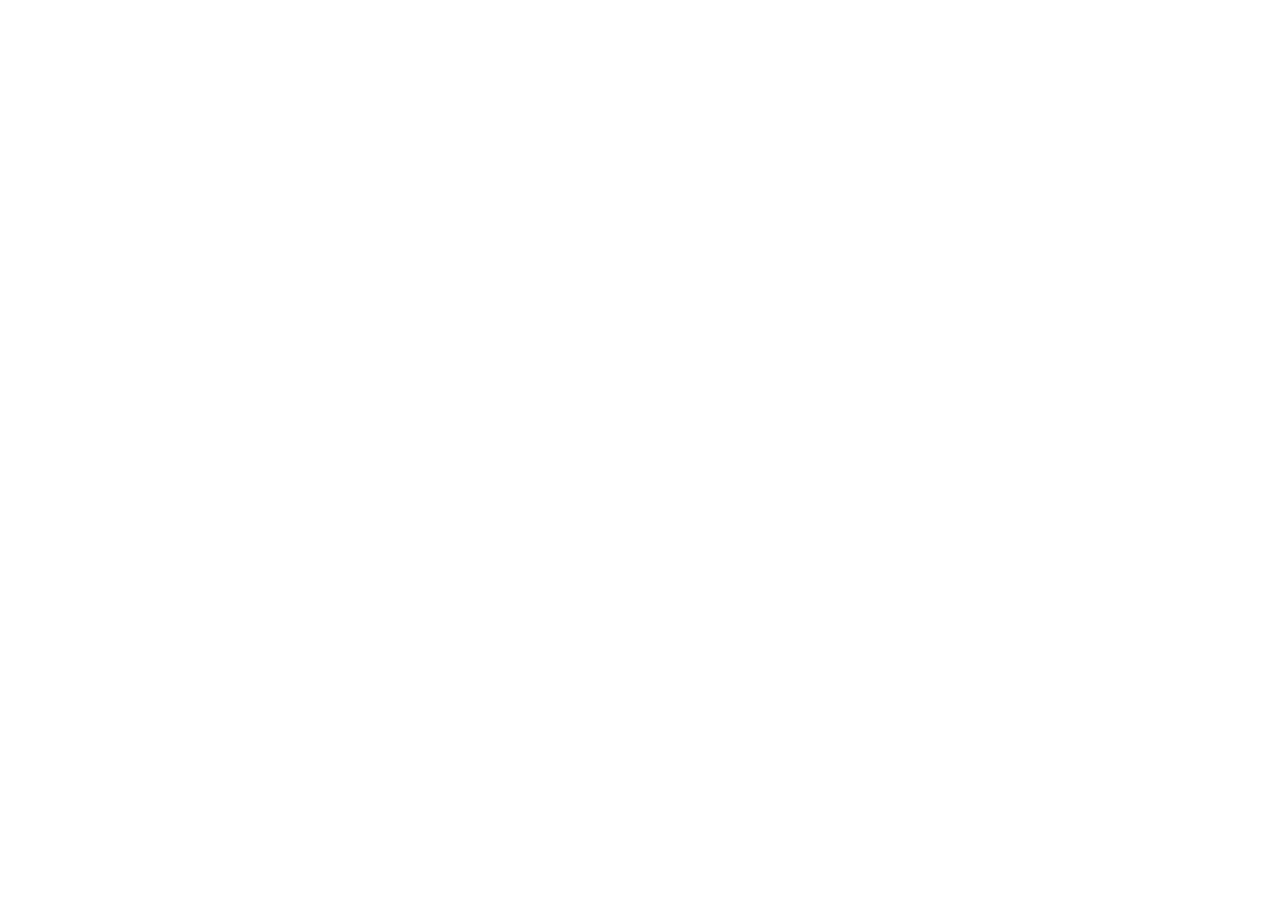
==== index.html @ 7ed6f138 "basic template created" ====
<!DOCTYPE html>
<html>
  <head>
    <meta charset="utf-8" />
    <meta http-equiv="X-UA-Compatible" content="IE=edge" />
    <title>Generate Production Schedule Dataset</title>
    <meta name="description" content="" />
    <meta name="viewport" content="width=device-width, initial-scale=1" />
    <link rel="stylesheet" href="" />
  </head>
  <body>
    <script src="" async defer></script>
  </body>
</html>
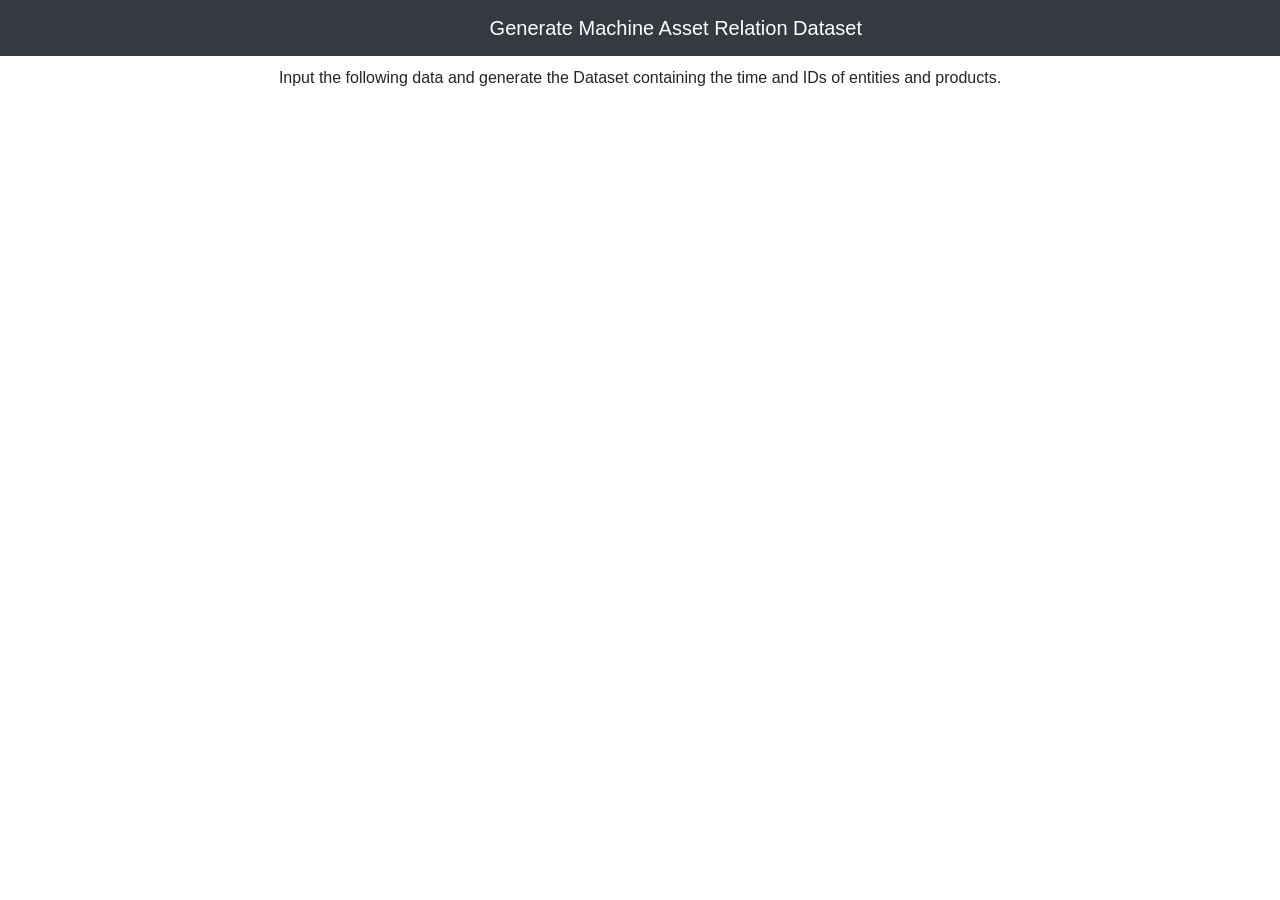
==== commit ed2e5418: "added navbar" ====
--- a/index.html
+++ b/index.html
@@ -3,12 +3,43 @@
   <head>
     <meta charset="utf-8" />
     <meta http-equiv="X-UA-Compatible" content="IE=edge" />
-    <title>Generate Production Schedule Dataset</title>
+    <title>Generate Machine Asset Relation Dataset</title>
     <meta name="description" content="" />
     <meta name="viewport" content="width=device-width, initial-scale=1" />
-    <link rel="stylesheet" href="" />
+    <link
+      rel="stylesheet"
+      href="https://cdn.jsdelivr.net/npm/bootstrap@4.0.0/dist/css/bootstrap.min.css"
+      integrity="sha384-Gn5384xqQ1aoWXA+058RXPxPg6fy4IWvTNh0E263XmFcJlSAwiGgFAW/dAiS6JXm"
+      crossorigin="anonymous"
+    />
+    <link rel="stylesheet" href="styles.css" />
   </head>
   <body>
-    <script src="" async defer></script>
+    <nav class="navbar navbar-dark bg-dark text-center">
+      <span class="navbar-brand mb-0 h1"
+        >Generate Machine Asset Relation Dataset</span
+      >
+    </nav>
+    <div class="text-center heading">
+      <p>
+        Input the following data and generate the Dataset containing the time
+        and IDs of entities and products.
+      </p>
+    </div>
+    <script
+      src="https://code.jquery.com/jquery-3.2.1.slim.min.js"
+      integrity="sha384-KJ3o2DKtIkvYIK3UENzmM7KCkRr/rE9/Qpg6aAZGJwFDMVNA/GpGFF93hXpG5KkN"
+      crossorigin="anonymous"
+    ></script>
+    <script
+      src="https://cdn.jsdelivr.net/npm/popper.js@1.12.9/dist/umd/popper.min.js"
+      integrity="sha384-ApNbgh9B+Y1QKtv3Rn7W3mgPxhU9K/ScQsAP7hUibX39j7fakFPskvXusvfa0b4Q"
+      crossorigin="anonymous"
+    ></script>
+    <script
+      src="https://cdn.jsdelivr.net/npm/bootstrap@4.0.0/dist/js/bootstrap.min.js"
+      integrity="sha384-JZR6Spejh4U02d8jOt6vLEHfe/JQGiRRSQQxSfFWpi1MquVdAyjUar5+76PVCmYl"
+      crossorigin="anonymous"
+    ></script>
   </body>
 </html>
--- a/styles.css
+++ b/styles.css
@@ -0,0 +1,7 @@
+span{
+    text-align: center;
+    margin-left: 37vw;
+}
+.heading{
+    margin-top: 10px;
+}
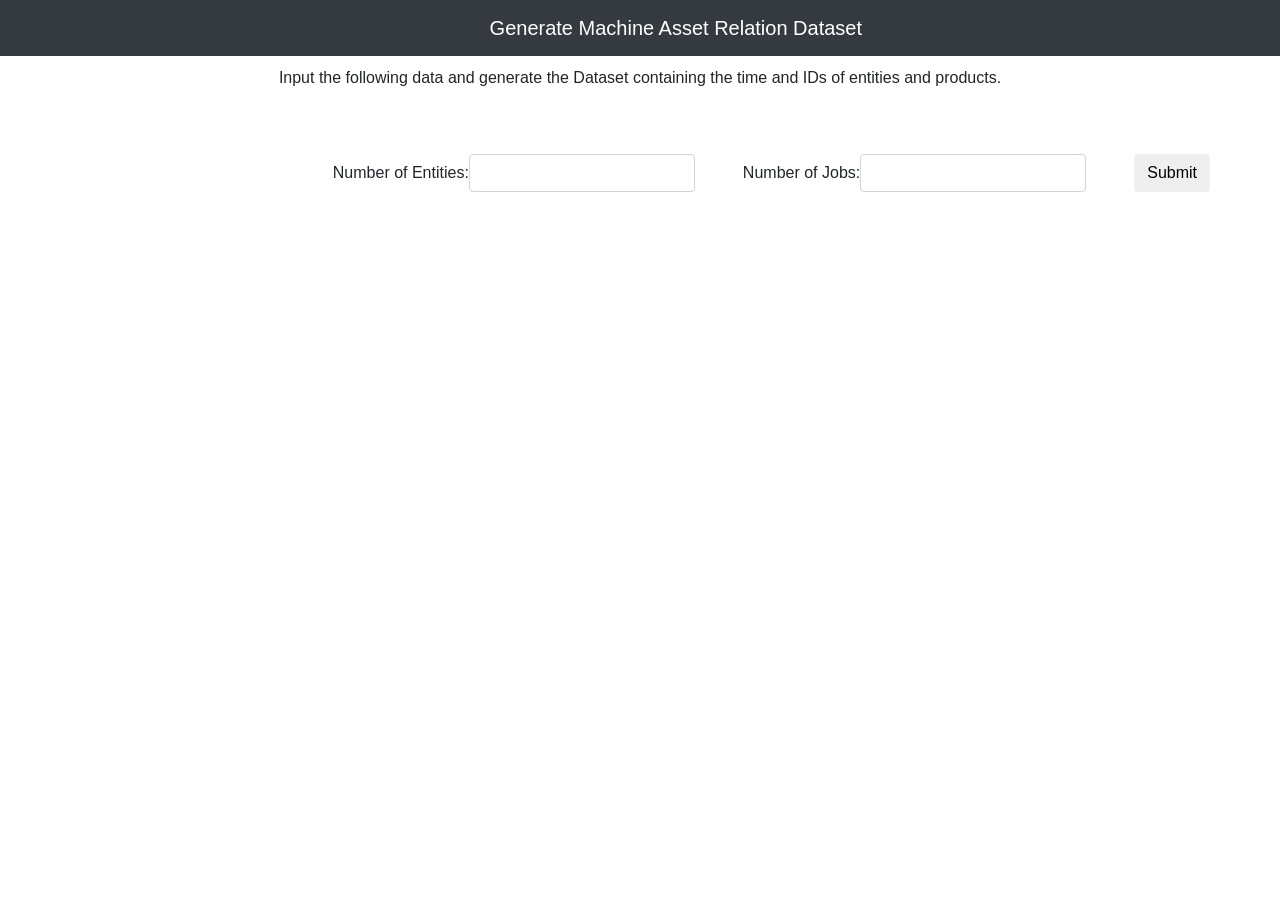
==== commit d0114e86: "made a form" ====
--- a/index.html
+++ b/index.html
@@ -26,6 +26,17 @@
         and IDs of entities and products.
       </p>
     </div>
+    <form class="form-inline position-relative">
+      <div class="form-group num-entities">
+        <label for="number">Number of Entities:</label>
+        <input type="number" class="form-control" id="email" />
+      </div>
+      <div class="form-group m-5">
+        <label for="pwd">Number of Jobs:</label>
+        <input type="number" class="form-control" id="pwd" />
+      </div>
+      <button type="submit" class="btn btn-default">Submit</button>
+    </form>
     <script
       src="https://code.jquery.com/jquery-3.2.1.slim.min.js"
       integrity="sha384-KJ3o2DKtIkvYIK3UENzmM7KCkRr/rE9/Qpg6aAZGJwFDMVNA/GpGFF93hXpG5KkN"
--- a/styles.css
+++ b/styles.css
@@ -4,4 +4,11 @@
 }
 .heading{
     margin-top: 10px;
+}
+.num-entities{
+    margin-left: 26vw;
+}
+#idmt{
+    margin-right: 38vw;
+    margin-bottom: 10px;
 }
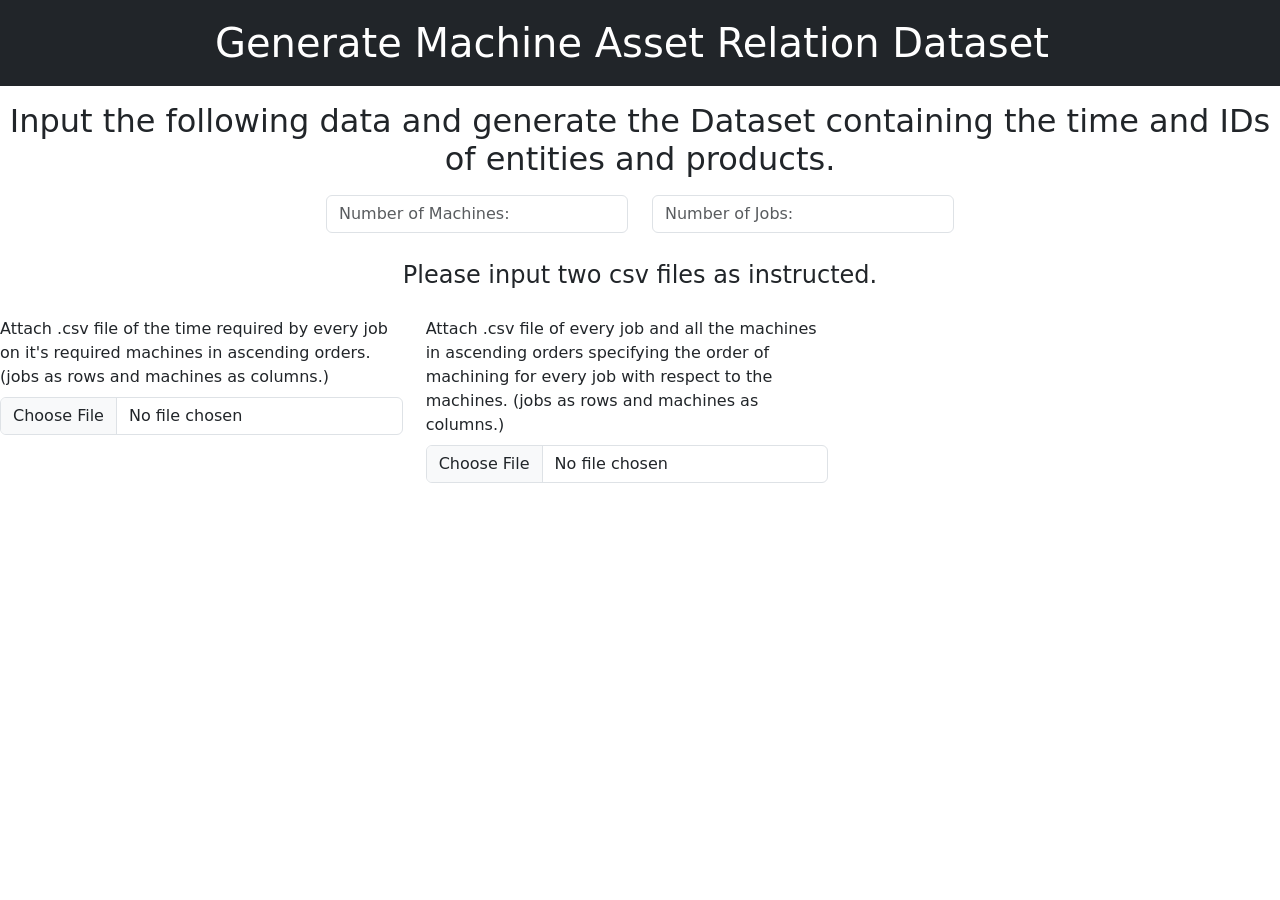
==== commit 46c36fb2: "file selection form input added" ====
--- a/index.html
+++ b/index.html
@@ -7,49 +7,92 @@
     <meta name="description" content="" />
     <meta name="viewport" content="width=device-width, initial-scale=1" />
     <link
+      href="https://cdn.jsdelivr.net/npm/bootstrap@5.3.2/dist/css/bootstrap.min.css"
       rel="stylesheet"
-      href="https://cdn.jsdelivr.net/npm/bootstrap@4.0.0/dist/css/bootstrap.min.css"
-      integrity="sha384-Gn5384xqQ1aoWXA+058RXPxPg6fy4IWvTNh0E263XmFcJlSAwiGgFAW/dAiS6JXm"
+      integrity="sha384-T3c6CoIi6uLrA9TneNEoa7RxnatzjcDSCmG1MXxSR1GAsXEV/Dwwykc2MPK8M2HN"
       crossorigin="anonymous"
     />
     <link rel="stylesheet" href="styles.css" />
   </head>
+
   <body>
-    <nav class="navbar navbar-dark bg-dark text-center">
-      <span class="navbar-brand mb-0 h1"
+    <nav class="navbar navbar-dark bg-dark justify-content-center">
+      <span class="navbar-brand mb-0 fs-1"
         >Generate Machine Asset Relation Dataset</span
       >
     </nav>
-    <div class="text-center heading">
-      <p>
+    <div class="text-center my-3">
+      <h2>
         Input the following data and generate the Dataset containing the time
         and IDs of entities and products.
-      </p>
+      </h2>
     </div>
-    <form class="form-inline position-relative">
-      <div class="form-group num-entities">
-        <label for="number">Number of Entities:</label>
-        <input type="number" class="form-control" id="email" />
+    <form class="form-inline">
+      <div class="row row-cols-auto justify-content-center">
+        <div class="col-sm-3">
+          <input
+            type="number"
+            class="form-control"
+            id="floatingInputGrid"
+            placeholder="Number of Machines:"
+          />
+        </div>
+        <div class="col-sm-3">
+          <input
+            type="number"
+            class="form-control"
+            id="floatingInputGrid"
+            placeholder="Number of Jobs:"
+          />
+        </div>
       </div>
-      <div class="form-group m-5">
-        <label for="pwd">Number of Jobs:</label>
-        <input type="number" class="form-control" id="pwd" />
+    </form>
+    <p class="text-center fs-4 my-4">
+      Please input two csv files as instructed.
+    </p>
+    <div class="input-group row file-adders">
+      <div class="col-sm-4">
+        <label for="inputGroupFile01" class="form-label"
+          >Attach .csv file of the time required by every job on it's required
+          machines in ascending orders. (jobs as rows and machines as
+          columns.)</label
+        >
+        <input
+          type="file"
+          class="form-control"
+          id="inputGroupFile01"
+          aria-describedby="inputGroupFileAddon01"
+          aria-label="Upload"
+        />
       </div>
-      <button type="submit" class="btn btn-default">Submit</button>
-    </form>
+      <div class="col-sm-4">
+        <label for="inputGroupFile02" class="form-label"
+          >Attach .csv file of every job and all the machines in ascending
+          orders specifying the order of machining for every job with respect to
+          the machines. (jobs as rows and machines as columns.)</label
+        >
+        <input
+          type="file"
+          class="form-control"
+          id="inputGroupFile02"
+          aria-describedby="inputGroupFileAddon02"
+          aria-label="Upload"
+        />
+      </div>
+    </div>
     <script
-      src="https://code.jquery.com/jquery-3.2.1.slim.min.js"
-      integrity="sha384-KJ3o2DKtIkvYIK3UENzmM7KCkRr/rE9/Qpg6aAZGJwFDMVNA/GpGFF93hXpG5KkN"
+      src="https://cdn.jsdelivr.net/npm/bootstrap@5.3.2/dist/js/bootstrap.bundle.min.js"
+      integrity="sha384-C6RzsynM9kWDrMNeT87bh95OGNyZPhcTNXj1NW7RuBCsyN/o0jlpcV8Qyq46cDfL"
       crossorigin="anonymous"
     ></script>
     <script
-      src="https://cdn.jsdelivr.net/npm/popper.js@1.12.9/dist/umd/popper.min.js"
-      integrity="sha384-ApNbgh9B+Y1QKtv3Rn7W3mgPxhU9K/ScQsAP7hUibX39j7fakFPskvXusvfa0b4Q"
+      src="https://cdn.jsdelivr.net/npm/@popperjs/core@2.11.8/dist/umd/popper.min.js"
+      integrity="sha384-I7E8VVD/ismYTF4hNIPjVp/Zjvgyol6VFvRkX/vR+Vc4jQkC+hVqc2pM8ODewa9r"
       crossorigin="anonymous"
     ></script>
     <script
-      src="https://cdn.jsdelivr.net/npm/bootstrap@4.0.0/dist/js/bootstrap.min.js"
-      integrity="sha384-JZR6Spejh4U02d8jOt6vLEHfe/JQGiRRSQQxSfFWpi1MquVdAyjUar5+76PVCmYl"
+      src="https://cdn.jsdelivr.net/npm/bootstrap@5.3.2/dist/js/bootstrap.min.js"
+      integrity="sha384-BBtl+eGJRgqQAUMxJ7pMwbEyER4l1g+O15P+16Ep7Q9Q+zqX6gSbd85u4mG4QzX+"
       crossorigin="anonymous"
     ></script>
   </body>
--- a/styles.css
+++ b/styles.css
@@ -1,14 +1,3 @@
-span{
-    text-align: center;
-    margin-left: 37vw;
-}
-.heading{
+heading{
     margin-top: 10px;
-}
-.num-entities{
-    margin-left: 26vw;
-}
-#idmt{
-    margin-right: 38vw;
-    margin-bottom: 10px;
 }
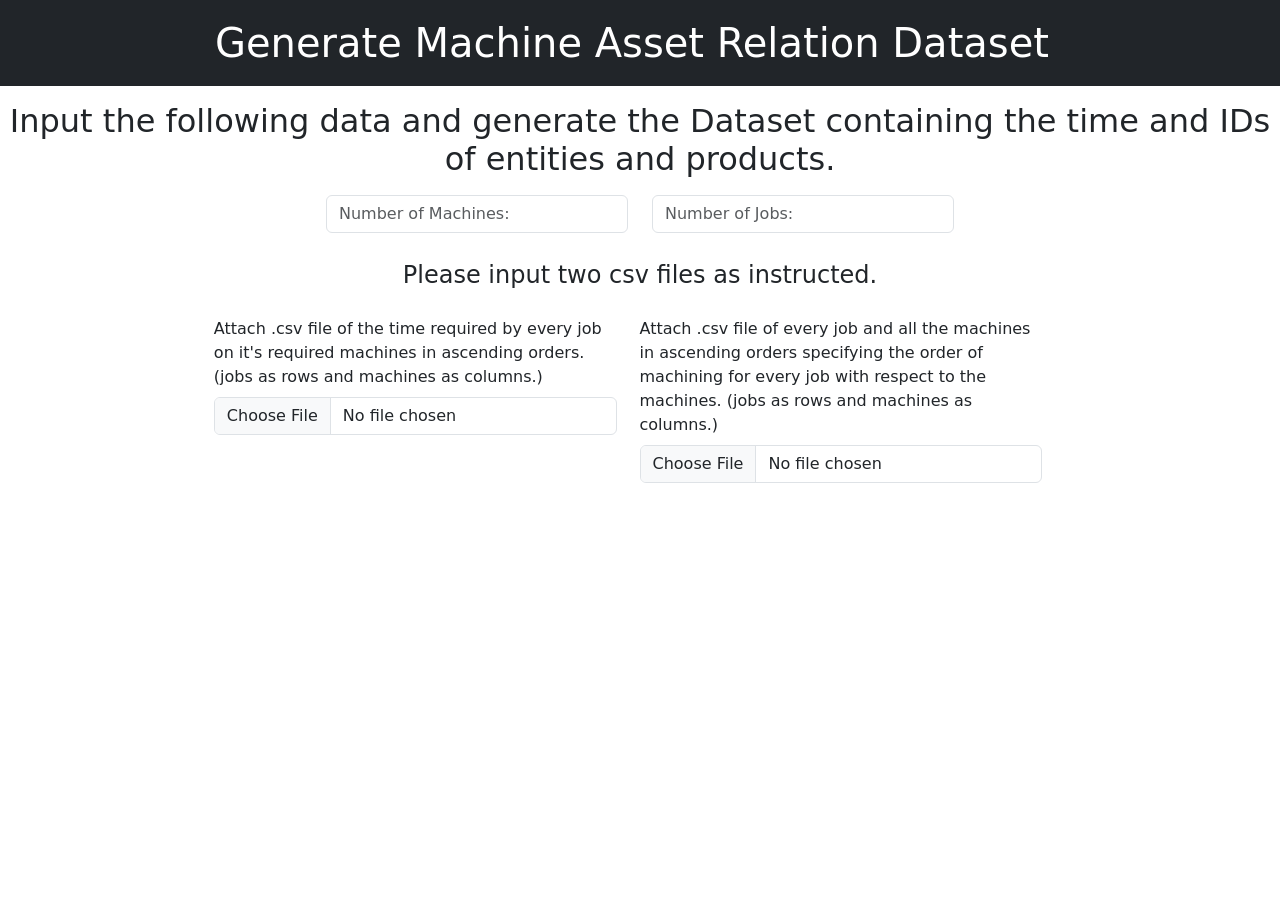
==== commit 392b2bf7: "centered elements" ====
--- a/index.html
+++ b/index.html
@@ -50,7 +50,7 @@
     <p class="text-center fs-4 my-4">
       Please input two csv files as instructed.
     </p>
-    <div class="input-group row file-adders">
+    <div class="input-group row justify-content-center">
       <div class="col-sm-4">
         <label for="inputGroupFile01" class="form-label"
           >Attach .csv file of the time required by every job on it's required
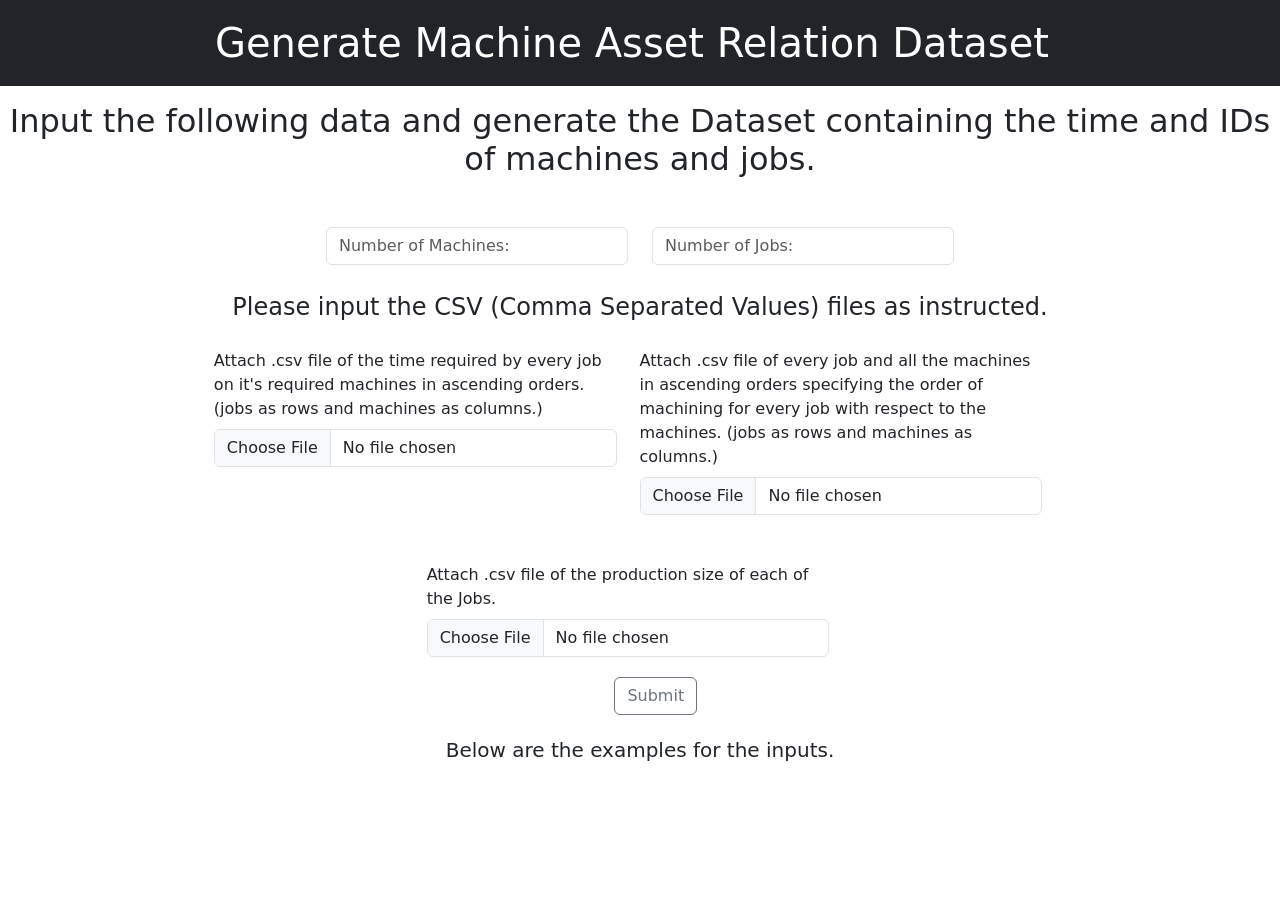
==== commit 71895767: "full form ready" ====
--- a/index.html
+++ b/index.html
@@ -21,13 +21,13 @@
         >Generate Machine Asset Relation Dataset</span
       >
     </nav>
-    <div class="text-center my-3">
+    <div class="text-center mt-3 mb-5">
       <h2>
         Input the following data and generate the Dataset containing the time
-        and IDs of entities and products.
+        and IDs of machines and jobs.
       </h2>
     </div>
-    <form class="form-inline">
+    <div class="justify-content-center">
       <div class="row row-cols-auto justify-content-center">
         <div class="col-sm-3">
           <input
@@ -46,40 +46,56 @@
           />
         </div>
       </div>
-    </form>
-    <p class="text-center fs-4 my-4">
-      Please input two csv files as instructed.
-    </p>
-    <div class="input-group row justify-content-center">
-      <div class="col-sm-4">
-        <label for="inputGroupFile01" class="form-label"
-          >Attach .csv file of the time required by every job on it's required
-          machines in ascending orders. (jobs as rows and machines as
-          columns.)</label
-        >
-        <input
-          type="file"
-          class="form-control"
-          id="inputGroupFile01"
-          aria-describedby="inputGroupFileAddon01"
-          aria-label="Upload"
-        />
+      <p class="text-center fs-4 my-4">
+        Please input the CSV (Comma Separated Values) files as instructed.
+      </p>
+      <div class="input-group row justify-content-center mt-3">
+        <div class="col-sm-4">
+          <label for="inputGroupFile01" class="form-label"
+            >Attach .csv file of the time required by every job on it's required
+            machines in ascending orders. (jobs as rows and machines as
+            columns.)</label
+          >
+          <input
+            type="file"
+            class="form-control"
+            id="inputGroupFile01"
+            aria-describedby="inputGroupFileAddon01"
+            aria-label="Upload"
+          />
+        </div>
+        <div class="col-sm-4">
+          <label for="inputGroupFile02" class="form-label"
+            >Attach .csv file of every job and all the machines in ascending
+            orders specifying the order of machining for every job with respect
+            to the machines. (jobs as rows and machines as columns.)</label
+          >
+          <input
+            type="file"
+            class="form-control"
+            id="inputGroupFile02"
+            aria-describedby="inputGroupFileAddon02"
+            aria-label="Upload"
+          />
+        </div>
       </div>
-      <div class="col-sm-4">
-        <label for="inputGroupFile02" class="form-label"
-          >Attach .csv file of every job and all the machines in ascending
-          orders specifying the order of machining for every job with respect to
-          the machines. (jobs as rows and machines as columns.)</label
-        >
-        <input
-          type="file"
-          class="form-control"
-          id="inputGroupFile02"
-          aria-describedby="inputGroupFileAddon02"
-          aria-label="Upload"
-        />
+      <div class="input-group row justify-content-center mt-5">
+        <div class="col-sm-4">
+          <label for="inputGroupFile01" class="form-label"
+            >Attach .csv file of the production size of each of the Jobs.
+          </label>
+          <input
+            type="file"
+            class="form-control"
+            id="inputGroupFile01"
+            aria-describedby="inputGroupFileAddon01"
+            aria-label="Upload"
+          />
+        </div>
       </div>
+      <button class="btn btn-outline-secondary" type="submit">Submit</button>
     </div>
+    <p class="text-center fs-5">Below are the examples for the inputs.</p>
     <script
       src="https://cdn.jsdelivr.net/npm/bootstrap@5.3.2/dist/js/bootstrap.bundle.min.js"
       integrity="sha384-C6RzsynM9kWDrMNeT87bh95OGNyZPhcTNXj1NW7RuBCsyN/o0jlpcV8Qyq46cDfL"
--- a/styles.css
+++ b/styles.css
@@ -1,3 +1,5 @@
-heading{
-    margin-top: 10px;
+button{
+    margin-top: 20px;
+    margin-left: 48vw;
+    margin-bottom: 20px;
 }
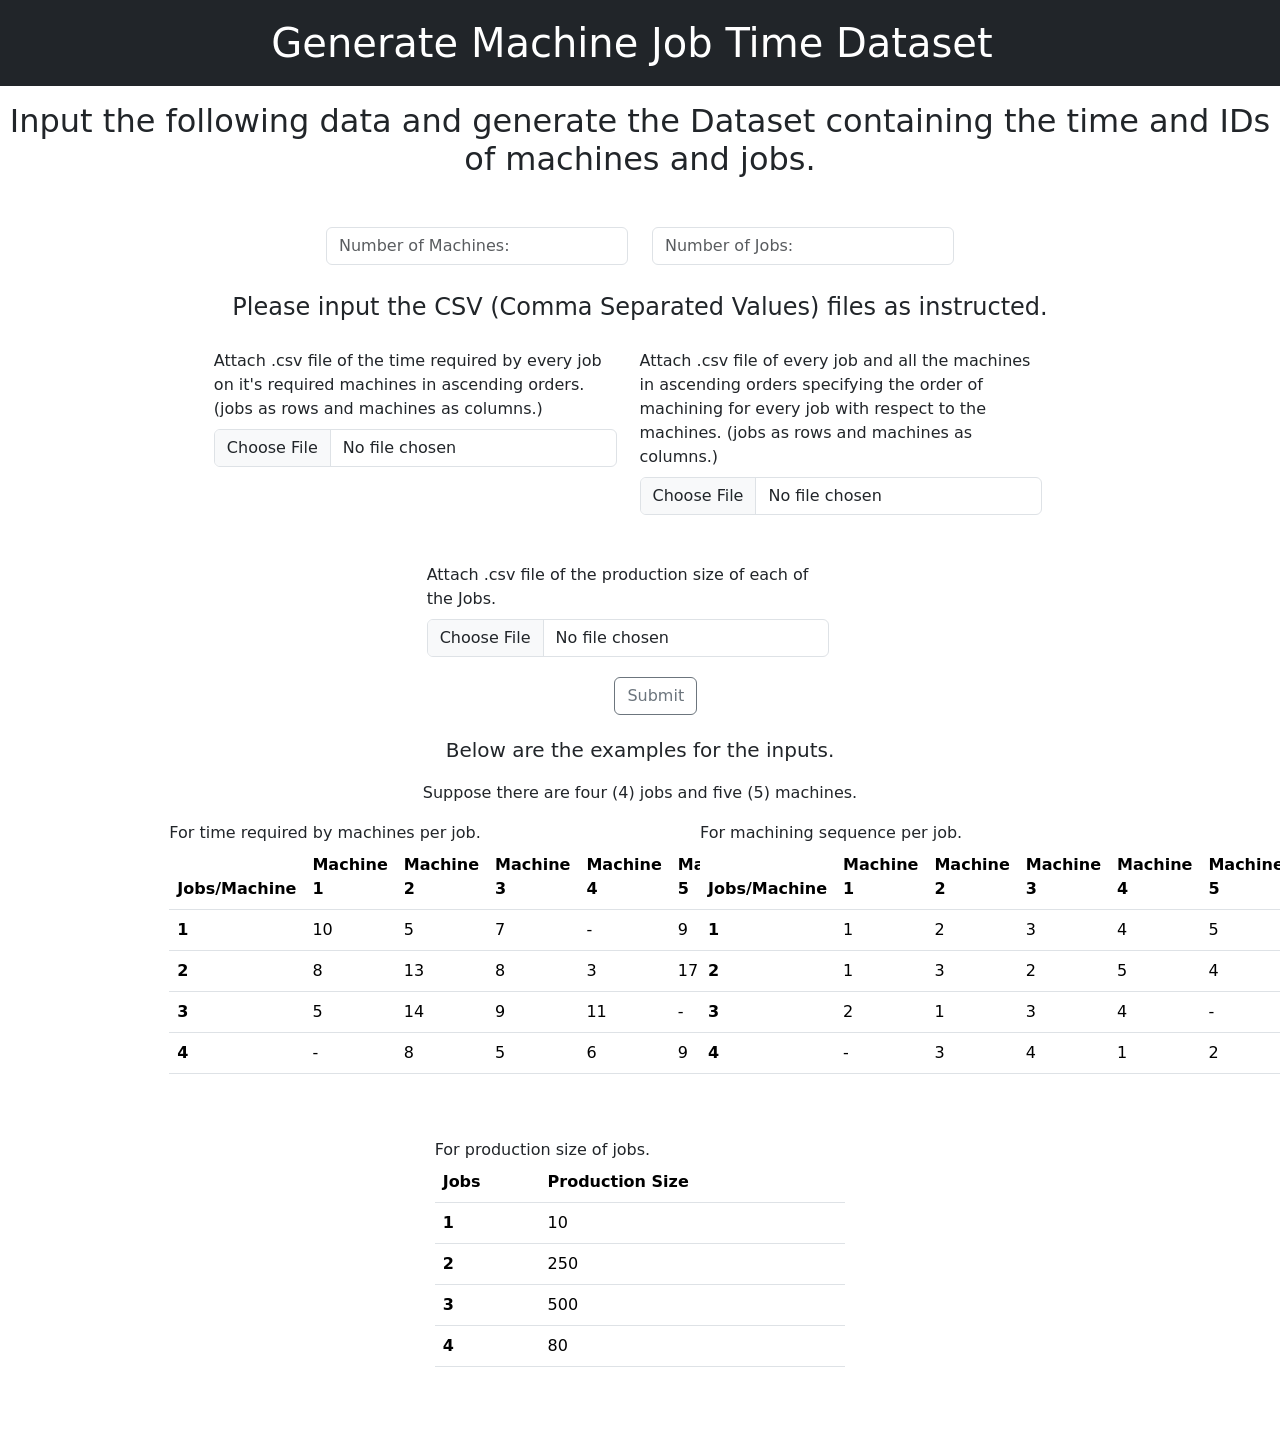
==== commit 7f0b5c8e: "added example tables" ====
--- a/index.html
+++ b/index.html
@@ -18,7 +18,7 @@
   <body>
     <nav class="navbar navbar-dark bg-dark justify-content-center">
       <span class="navbar-brand mb-0 fs-1"
-        >Generate Machine Asset Relation Dataset</span
+        >Generate Machine Job Time Dataset</span
       >
     </nav>
     <div class="text-center mt-3 mb-5">
@@ -96,6 +96,140 @@
       <button class="btn btn-outline-secondary" type="submit">Submit</button>
     </div>
     <p class="text-center fs-5">Below are the examples for the inputs.</p>
+    <p class="text-center fs-6">
+      Suppose there are four (4) jobs and five (5) machines.
+    </p>
+    <div class="row justify-content-center">
+      <div class="col-sm-4 mx-5">
+        <label for="table01"> For time required by machines per job.</label>
+        <table class="table table01">
+          <thead>
+            <tr>
+              <th scope="col">Jobs/Machine</th>
+              <th scope="col">Machine 1</th>
+              <th scope="col">Machine 2</th>
+              <th scope="col">Machine 3</th>
+              <th scope="col">Machine 4</th>
+              <th scope="col">Machine 5</th>
+            </tr>
+          </thead>
+          <tbody>
+            <tr>
+              <th scope="row">1</th>
+              <td>10</td>
+              <td>5</td>
+              <td>7</td>
+              <td>-</td>
+              <td>9</td>
+            </tr>
+            <tr>
+              <th scope="row">2</th>
+              <td>8</td>
+              <td>13</td>
+              <td>8</td>
+              <td>3</td>
+              <td>17</td>
+            </tr>
+            <tr>
+              <th scope="row">3</th>
+              <td>5</td>
+              <td>14</td>
+              <td>9</td>
+              <td>11</td>
+              <td>-</td>
+            </tr>
+            <tr>
+              <th scope="row">4</th>
+              <td>-</td>
+              <td>8</td>
+              <td>5</td>
+              <td>6</td>
+              <td>9</td>
+            </tr>
+          </tbody>
+        </table>
+      </div>
+      <div class="col-sm-4 mx-5">
+        <label for="table02"> For machining sequence per job.</label>
+        <table class="table table02">
+          <thead>
+            <tr>
+              <th scope="col">Jobs/Machine</th>
+              <th scope="col">Machine 1</th>
+              <th scope="col">Machine 2</th>
+              <th scope="col">Machine 3</th>
+              <th scope="col">Machine 4</th>
+              <th scope="col">Machine 5</th>
+            </tr>
+          </thead>
+          <tbody>
+            <tr>
+              <th scope="row">1</th>
+              <td>1</td>
+              <td>2</td>
+              <td>3</td>
+              <td>4</td>
+              <td>5</td>
+            </tr>
+            <tr>
+              <th scope="row">2</th>
+              <td>1</td>
+              <td>3</td>
+              <td>2</td>
+              <td>5</td>
+              <td>4</td>
+            </tr>
+            <tr>
+              <th scope="row">3</th>
+              <td>2</td>
+              <td>1</td>
+              <td>3</td>
+              <td>4</td>
+              <td>-</td>
+            </tr>
+            <tr>
+              <th scope="row">4</th>
+              <td>-</td>
+              <td>3</td>
+              <td>4</td>
+              <td>1</td>
+              <td>2</td>
+            </tr>
+          </tbody>
+        </table>
+      </div>
+    </div>
+    <div class="row justify-content-center">
+      <div class="col-sm-4 mx-5 my-5">
+        <label for="table03"> For production size of jobs.</label>
+        <table class="table table03">
+          <thead>
+            <tr>
+              <th scope="col">Jobs</th>
+              <th scope="col">Production Size</th>
+            </tr>
+          </thead>
+          <tbody>
+            <tr>
+              <th scope="row">1</th>
+              <td>10</td>
+            </tr>
+            <tr>
+              <th scope="row">2</th>
+              <td>250</td>
+            </tr>
+            <tr>
+              <th scope="row">3</th>
+              <td>500</td>
+            </tr>
+            <tr>
+              <th scope="row">4</th>
+              <td>80</td>
+            </tr>
+          </tbody>
+        </table>
+      </div>
+    </div>
     <script
       src="https://cdn.jsdelivr.net/npm/bootstrap@5.3.2/dist/js/bootstrap.bundle.min.js"
       integrity="sha384-C6RzsynM9kWDrMNeT87bh95OGNyZPhcTNXj1NW7RuBCsyN/o0jlpcV8Qyq46cDfL"
